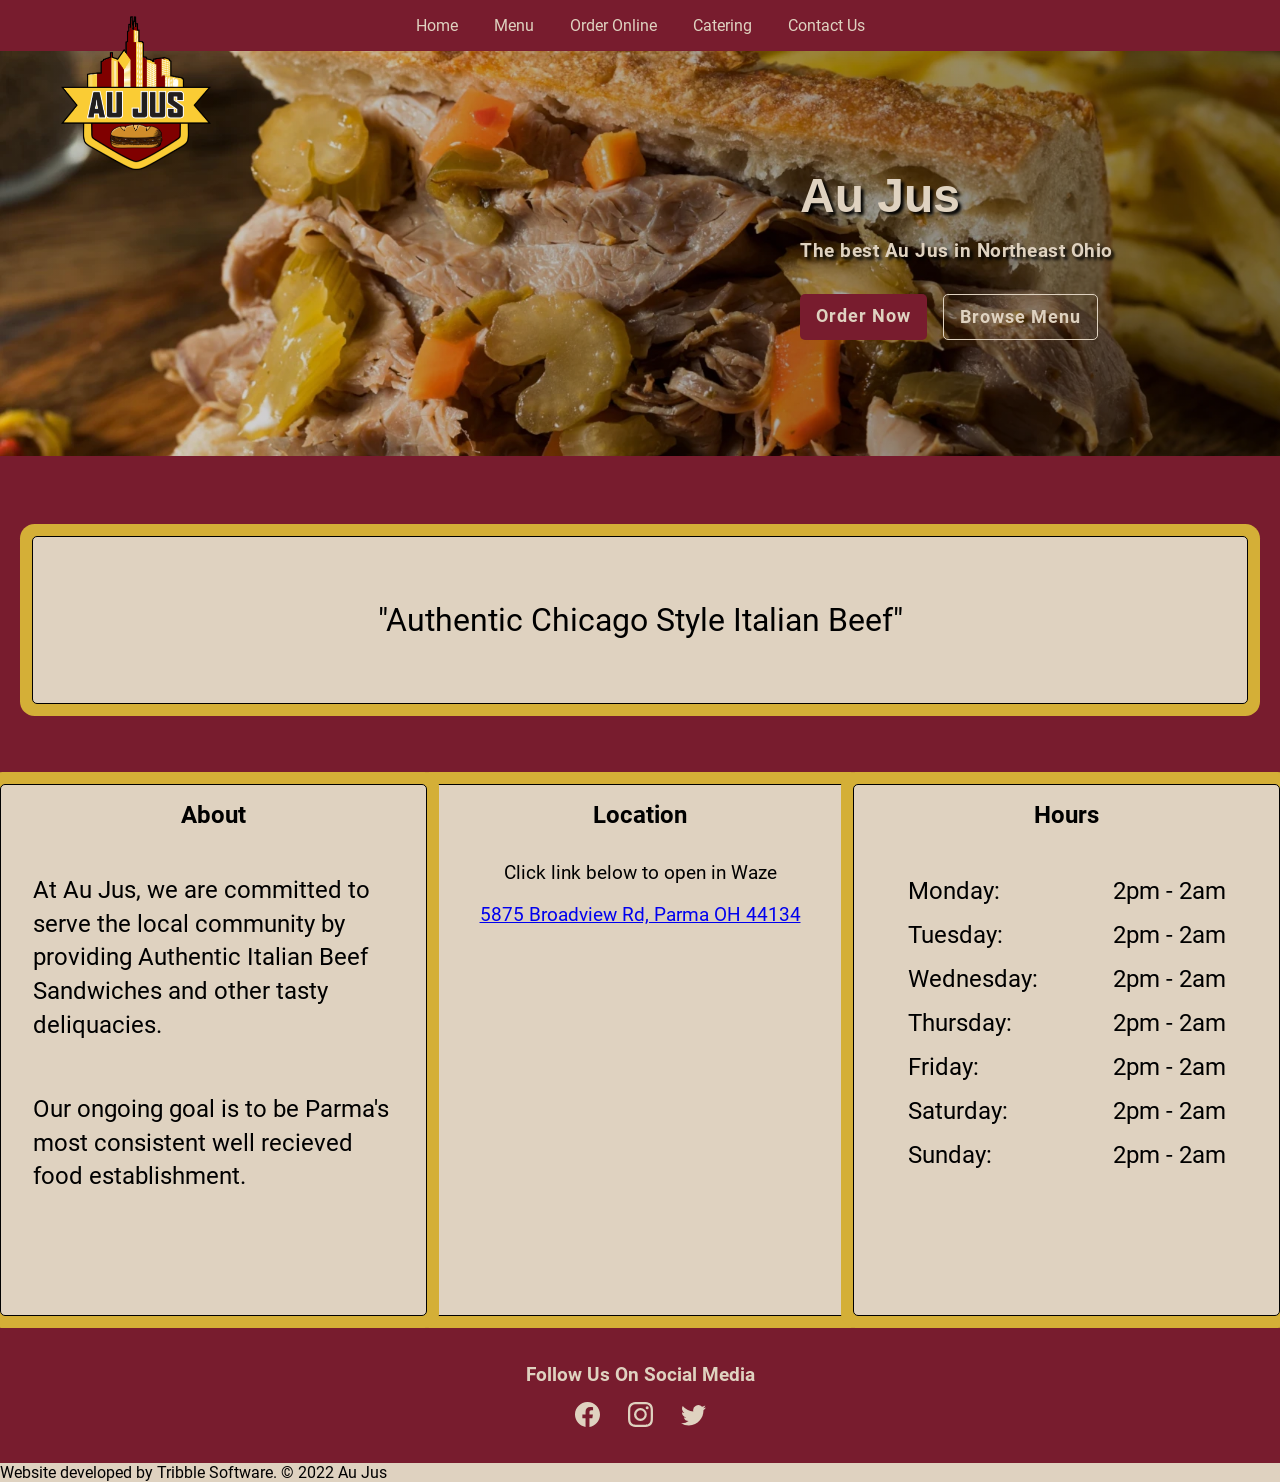
==== index.html @ e4e85e1d "re created repo bc it was taking too long to learn how to remove sensitive password I accidentally u" ====
<!DOCTYPE html>
<html lang="en">

<head>
  <meta charset="UTF-8" />
  <meta http-equiv="X-UA-Compatible" content="IE=edge" />
  <meta name="viewport" content="width=device-width, initial-scale=1.0" />
  <meta name="description" content="The best Au Jus in Northeast Ohio - Authentic Chicago style italian beef" />
  <link rel="stylesheet" type="text/css" href="css/style.css" />
  <script src="js/app.js" defer></script>
  <title>Au Jus - Authentic Chicago style italian beef</title>
</head>

<body>
  <nav>
    <div class="logoHolder" id="logoHolder">
      <a href="index.html"><img id="logo" src="./images/LogoWithSkylineCompressed.png" alt="Aujus Logo" class="logo" /></a>
    </div>
    <a href="https://www.toasttab.com/local/r-1c04fff1-90ef-4f2b-801d-41af2a66e068" id="orderBtn">Order Now</a>
    <ul id="responsiveLinks">
      <li class="navItem"><a href="index.html">Home</a></li>
      <li class="navItem"><a href="Menu.html">Menu</a></li>
      <li class="navItem">
        <a href="https://www.toasttab.com/local/r-1c04fff1-90ef-4f2b-801d-41af2a66e068">Order Online</a>
      </li>
      <li class="navItem"><a href="CateringMenu.html">Catering</a></li>
      <li class="navItem"><a href="ContactUs.html">Contact Us</a></li>
    </ul>

    <div id="hamburgerMenu">
      <span></span>
    </div>
  </nav>
  <div class="contentContainer">
    <div class="heroContainer">
      <div class="main-hero">
        <div class="hero-text">
          <h1 id="heroTitle">Au Jus</h1>
          <img class="heroLogo" id="heroLogo" src="images/LogoWithSkylineCompressed.png" />
          <p>The best Au Jus in Northeast Ohio</p>
          <div class="hero-links">
            <a class="btn btn-primary"
              href="https://www.toasttab.com/local/r-1c04fff1-90ef-4f2b-801d-41af2a66e068">Order Now</a>
            <a class="btn btn-secondary" href="./Menu.html">Browse Menu</a>
          </div>
        </div>
      </div>
    </div>
    <div class="mainPhrase">
      <p>"Authentic Chicago Style Italian Beef"</p>
    </div>
    <div class="infoBlocks">
      <div class="i-block about">
        <h2>About</h2>
        <div class="aboutParagraphWrapper">
          <div>
            <p>
              At Au Jus, we are committed to serve the local community by
              providing Authentic Italian Beef Sandwiches and other tasty
              deliquacies.
            </p>
            <br />
            <p>
              Our ongoing goal is to be Parma's most consistent well recieved
              food establishment.
            </p>
          </div>
        </div>
      </div>
      <div class="i-block location">
        <h2>Location</h2>
        <p>Click link below to open in Waze</p>
        <br />
        <a href="https://goo.gl/maps/zt9JgboQ2AMWFXVA8" target="_blank">
          <p>5875 Broadview Rd, Parma OH 44134</p>
        </a>
        <br />
        <iframe
          src="https://www.google.com/maps/embed?pb=!1m18!1m12!1m3!1d2992.6466762615714!2d-81.69191168420123!3d41.403478902959584!2m3!1f0!2f0!3f0!3m2!1i1024!2i768!4f13.1!3m3!1m2!1s0x8830e58a60a85c73%3A0x12bc4bde88cc602!2s5875%20Broadview%20Rd%2C%20Parma%2C%20OH%2044134!5e0!3m2!1sen!2sus!4v1646168921815!5m2!1sen!2sus"
          width="100%" height="350px" style="border: 0" allowfullscreen="" loading="lazy"></iframe>
      </div>
      <div class="i-block hours">
        <h2>Hours</h2>
        <div class="daysAndHours">
          <div id="days">
            <p>Monday:</p>
            <p>Tuesday:</p>
            <p>Wednesday:</p>
            <p>Thursday:</p>
            <p>Friday:</p>
            <p>Saturday:</p>
            <p>Sunday:</p>
          </div>
          <div id="hours">
            <p>2pm - 2am</p>
            <p>2pm - 2am</p>
            <p>2pm - 2am</p>
            <p>2pm - 2am</p>
            <p>2pm - 2am</p>
            <p>2pm - 2am</p>
            <p>2pm - 2am</p>
          </div>
        </div>
      </div>
    </div>
  </div>
  <div class="socialsContainer">
    <h3>Follow Us On Social Media</h3>
    <div>
      <!-- facebook -->
      <a href="https://www.facebook.com/Au-Jus-100579089202048" target="_blank" aria-label="Facebook"><svg
          xmlns="http://www.w3.org/2000/svg" width="25" height="25" fill="currentColor" class="bi bi-facebook"
          viewBox="0 0 16 16">
          <path
            d="M16 8.049c0-4.446-3.582-8.05-8-8.05C3.58 0-.002 3.603-.002 8.05c0 4.017 2.926 7.347 6.75 7.951v-5.625h-2.03V8.05H6.75V6.275c0-2.017 1.195-3.131 3.022-3.131.876 0 1.791.157 1.791.157v1.98h-1.009c-.993 0-1.303.621-1.303 1.258v1.51h2.218l-.354 2.326H9.25V16c3.824-.604 6.75-3.934 6.75-7.951z" />
        </svg></a>
      <!-- Instagram -->
      <a href="https://www.instagram.com/aujuscle" target="_blank" aria-label="Instagram"><svg
          xmlns="http://www.w3.org/2000/svg" width="25" height="25" fill="currentColor" class="bi bi-instagram"
          viewBox="0 0 16 16">
          <path
            d="M8 0C5.829 0 5.556.01 4.703.048 3.85.088 3.269.222 2.76.42a3.917 3.917 0 0 0-1.417.923A3.927 3.927 0 0 0 .42 2.76C.222 3.268.087 3.85.048 4.7.01 5.555 0 5.827 0 8.001c0 2.172.01 2.444.048 3.297.04.852.174 1.433.372 1.942.205.526.478.972.923 1.417.444.445.89.719 1.416.923.51.198 1.09.333 1.942.372C5.555 15.99 5.827 16 8 16s2.444-.01 3.298-.048c.851-.04 1.434-.174 1.943-.372a3.916 3.916 0 0 0 1.416-.923c.445-.445.718-.891.923-1.417.197-.509.332-1.09.372-1.942C15.99 10.445 16 10.173 16 8s-.01-2.445-.048-3.299c-.04-.851-.175-1.433-.372-1.941a3.926 3.926 0 0 0-.923-1.417A3.911 3.911 0 0 0 13.24.42c-.51-.198-1.092-.333-1.943-.372C10.443.01 10.172 0 7.998 0h.003zm-.717 1.442h.718c2.136 0 2.389.007 3.232.046.78.035 1.204.166 1.486.275.373.145.64.319.92.599.28.28.453.546.598.92.11.281.24.705.275 1.485.039.843.047 1.096.047 3.231s-.008 2.389-.047 3.232c-.035.78-.166 1.203-.275 1.485a2.47 2.47 0 0 1-.599.919c-.28.28-.546.453-.92.598-.28.11-.704.24-1.485.276-.843.038-1.096.047-3.232.047s-2.39-.009-3.233-.047c-.78-.036-1.203-.166-1.485-.276a2.478 2.478 0 0 1-.92-.598 2.48 2.48 0 0 1-.6-.92c-.109-.281-.24-.705-.275-1.485-.038-.843-.046-1.096-.046-3.233 0-2.136.008-2.388.046-3.231.036-.78.166-1.204.276-1.486.145-.373.319-.64.599-.92.28-.28.546-.453.92-.598.282-.11.705-.24 1.485-.276.738-.034 1.024-.044 2.515-.045v.002zm4.988 1.328a.96.96 0 1 0 0 1.92.96.96 0 0 0 0-1.92zm-4.27 1.122a4.109 4.109 0 1 0 0 8.217 4.109 4.109 0 0 0 0-8.217zm0 1.441a2.667 2.667 0 1 1 0 5.334 2.667 2.667 0 0 1 0-5.334z" />
        </svg></a>
      <!-- twitter -->
      <a href="https://twitter.com/AuJusCle" target="_blank"><svg xmlns="http://www.w3.org/2000/svg" width="25"
          height="25" fill="currentColor" class="bi bi-twitter" viewBox="0 0 16 16" aria-label="Twitter">
          <path d=" M5.026 15c6.038 0 9.341-5.003 9.341-9.334 0-.14 0-.282-.006-.422A6.685 6.685 0 0 0 16 3.542a6.658
            6.658 0 0 1-1.889.518 3.301 3.301 0 0 0 1.447-1.817 6.533 6.533 0 0 1-2.087.793A3.286 3.286 0 0 0 7.875
            6.03a9.325 9.325 0 0 1-6.767-3.429 3.289 3.289 0 0 0 1.018 4.382A3.323 3.323 0 0 1 .64 6.575v.045a3.288
            3.288 0 0 0 2.632 3.218 3.203 3.203 0 0 1-.865.115 3.23 3.23 0 0 1-.614-.057 3.283 3.283 0 0 0 3.067
            2.277A6.588 6.588 0 0 1 .78 13.58a6.32 6.32 0 0 1-.78-.045A9.344 9.344 0 0 0 5.026 15z" />
        </svg></a>
    </div>
  </div>

  <div class="footer">
    <div class="footer-text">
      <p>Website developed by Tribble Software. &copy; 2022 Au Jus</p>
    </div>
  </div>
</body>

</html>
---- css/style.css ----
/* @import url("https://fonts.googleapis.com/css2?family=Dancing+Script:wght@700&display=swap"); */

:root {
  --color-primary: #781c2e;
  --color-secondary: #dfd2c0;
  --color-accent: #d4af37;
}

* {
  box-sizing: border-box;
  margin: 0;
  padding: 0;
}

body {
  background-color: var(--color-primary);
}

@font-face {
  font-family: "Roboto";
  src: url(../assets/Roboto/Roboto-Regular.ttf);
  font-display: swap;
}
@font-face {
  font-family: "Roboto";
  src: url(../assets/Roboto/Roboto-Bold.ttf);
  font-weight: bold;
  font-display: swap;
}

body {
  font-family: "Roboto";
}

/*  -------------- Buttons and other helpers ---------------------------------- */
.btn {
  color: var(--color-secondary);
  padding: 0.75rem 1rem;
  border-radius: 5px;
  cursor: pointer;
  transition: all 0.3s ease-in-out;
  font-size: 1.1rem;
  font-weight: bold;
  letter-spacing: 1px;
  text-decoration: none;
}

.btn-primary {
  position: relative;
  background-color: var(--color-primary);
  z-index: 1;
  border: none;
}

.btn-primary::before {
  content: "";
  position: absolute;
  top: 0;
  left: 0;
  width: 100%;
  height: 100%;
  background-color: var(--color-secondary);
  border-radius: 4px;
  z-index: -1;
  transition: transform 250ms ease-in;
  transform: scaleX(0);
  transform-origin: right;
}
.btn-primary:hover::before {
  transform: scaleX(1);
  transform-origin: left;
  z-index: -1;
}

.btn-secondary::before {
  content: "";
  position: absolute;
  top: 0;
  left: 0;
  width: 100%;
  height: 100%;
  background-color: var(--color-secondary);
  border-radius: 4px;
  z-index: -1;
  transition: transform 250ms ease-in;
  transform: scaleX(0);
  transform-origin: right;
}
.btn-secondary:hover::before {
  transform: scaleX(1);
  transform-origin: left;
}

.btn-secondary {
  position: relative;
  border: 1px solid var(--color-secondary);
}

.btn-primary:hover {
  color: var(--color-primary);
}
.btn-secondary:hover {
  color: var(--color-primary);
}

.btn-accent {
  position: relative;
  background-color: var(--color-primary);
  z-index: 1;
  border: none;
}
.btn-accent::before {
  content: "";
  position: absolute;
  top: 0;
  left: 0;
  width: 100%;
  height: 100%;
  background-color: var(--color-accent);
  border-radius: 4px;
  transform: scaleX(0);
  transform-origin: right;
  z-index: -1;
  transition: transform 250ms ease-in;
}
.btn-accent:hover {
  color: var(--color-primary);
}
.btn-accent:hover::before {
  transform: scaleX(1);
  transform-origin: left;
}

.submitBtn {
  flex: 50%;
  margin: 0 auto;
}

.title {
  text-align: center;
}

.smallText{
  font-size: 0.8rem;
}
#alertModal {
  position: fixed;
  display: none;
  top: 0;
  left: 0;
  width: 100%;
  height: 100%;
  background-color: rgba(0, 0, 0, 0.5);
}
.modal {
  position: absolute;
  display: flex;
  flex-direction: column;
  justify-content: center;
  align-items: center;
  top: 50%;
  left: 50%;
  transform: translate(-50%, -50%);
  width: 30rem;
  height: 20rem;
  box-shadow: var(--color-accent) 0px 0px 0px 12px;
  border: 1px solid black;
  background-color: var(--color-secondary);
  border-radius: 5px;
  padding: 1rem;
  z-index: 2;
}
.modal h1 {
  text-align: center;
  font-size: 1.5rem;
  font-weight: bold;
  margin-bottom: 1rem;
}
.modal p {
  text-align: center;
  font-size: 1.2rem;
  margin-bottom: 1rem;
}

.modal a {
  text-align: center;
}
/* ----------------------------------- NAV BAR------------------------------- */
nav {
  background-color: var(--color-primary);
  position: sticky;
  display: flex;
  justify-content: space-around;
  top: 0;
  width: 100%;
  z-index: 20;
}
.logoHolder {
  position: absolute;
  display: flex;
  justify-content: center;
  align-items: center;
  top:0;
  left: 0;
  margin-left: 6rem;
  width: 5rem;
  margin-top: 1rem;
}

#orderBtn {
  position: absolute;
  display: none;
  top: 0;
  right: 50%;
  transform: translate(50%);
  text-decoration: none;
  color: var(--color-secondary);
  padding: 1rem 1rem;
}
#hamburgerMenu {
  display: none;
  position: absolute;
  top: 0;
  right: 0;
  width: 25px;
  height: 15px;
  margin: 1rem;
  float: right;
  transition: all 0.3s ease-in-out;
}

#hamburgerMenu::before {
  content: "";
  display: block;
  width: 100%;
  height: 2px;
  background-color: var(--color-secondary);
  position: absolute;
  top: 0;
  left: 0;
  z-index: 1;
  transition: all 0.3s ease-in-out;
}
#hamburgerMenu::after {
  content: "";
  display: block;
  width: 100%;
  height: 2px;
  background-color: var(--color-secondary);
  position: absolute;
  top: 100%;
  left: 0;
  z-index: 1;
  transition: all 0.3s ease-in-out;
}
#hamburgerMenu span {
  content: "";
  display: block;
  width: 100%;
  height: 2px;
  background-color: var(--color-secondary);
  position: absolute;
  top: 50%;
  left: 0;
  z-index: 1;
}
#logo {
  display: inline-block;
  width: 150px;
}


nav ul {
  list-style-type: none;
  display: inline-block;
}
nav ul li {
  display: inline-block;
}

nav ul li:hover {
  background-color: var(--color-secondary);
}

nav ul li a {
  display: block;
  color: rgb(223, 210, 192);
  text-decoration: none;
  padding: 1rem;
}

nav ul li a:hover {
  color: var(--color-primary);
  text-decoration: none;
  padding: 1rem;
}

#socialMediaIcons {
  position: absolute;
  right: 0;
  top: 50%;
  transform: translate(-50%, -50%);
  display: inline-flex;
  justify-content: center;
  align-items: center;
}
#socialMediaIcons a {
  text-decoration: none;
  color: var(--color-secondary);
  padding: 0 0.75rem 0 0.75rem;
}
/* --------------------------- HOME PAGE (index) ----------------------------------- */
.main-hero {
  background: linear-gradient(to left, rgba(0, 0, 0, 0.5), rgba(0, 0, 0, 0.1)),
    url("../images/AujusBackground1920scaled.webp");
  background-size: 100%;
  background-repeat: no-repeat;
  background-position: 0% 20%;
  position: relative;
  height: 45vh;
  /* box-shadow: var(--color-accent) 0px 0px 0px 12px; */
}

#heroLogo{
  width: 40%;
  display: none;
}
.contentContainer {
  background-color: var(--color-primary);
}
.hero-text {
  position: absolute;
  padding: 2rem;
  width: 40%;
  top: 50%;
  right: 0;
  transform: translate(0%, -50%);
  font-weight: bold;
}
.hero-text h1 {
  font-family: "Montserrat", sans-serif;
  text-shadow: black 0.2rem 0.2rem 0.2rem;
  font-size: 3rem;
  color: rgb(223, 210, 192);
  margin: 0 0 1rem 0;
}

.hero-text p {
  color: rgb(223, 210, 192);
  text-shadow: black 0.2rem 0.2rem 0.2rem;
  font-size: 1.2rem;
  letter-spacing: 0.5px;
  margin: 0 0 2rem 0;
}
.hero-links {
  display: flex;
  gap: 1rem;
}
.mainPhrase {
  background-color: rgb(223, 210, 192);
  margin: 5rem auto;
  padding: 4rem;
  width: 95%;
  text-align: center;
  display: flex;
  justify-content: space-around;
  border: 1px solid black;
  box-shadow: var(--color-accent) 0px 0px 0px 12px;
  border-radius: 5px;
}

.mainPhrase img {
  width: 350px;
}
.mainPhrase p {
  font-size: 2rem;
}
.infoBlocks {
  display: flex;
  justify-content: space-around;
}
.i-block {
  width: 30%;
  background-color: rgb(223, 210, 192);
  padding: 1rem;
  margin-bottom: 3rem;
  border: 1px solid black;
  border-radius: 5px;
  box-shadow: var(--color-accent) 0px 0px 0px 12px;
}
.i-block h2 {
  text-align: center;
  margin-bottom: 2rem;
}

.location p {
  text-align: center;
  font-size: 1.2rem;
}

.daysAndHours {
  display: flex;
  justify-content: space-around;
  align-items: center;
}
.daysAndHours p {
  font-size: 1.5rem;
  margin-top: 1rem;
  margin-bottom: 0.5rem;
}
.about {
  position: relative;
}
.aboutParagraphWrapper {
  position: absolute;
  top: 0;
  left: 0;
  width: 100%;
  height: 100%;
  display: flex;
  flex-direction: column;
  justify-content: center;
}
.about p {
  font-size: 1.5rem;
  line-height: 1.4;
  padding: 0 2rem 2rem 2rem;
}
.socialsContainer {
  width: 100%;
  color: var(--color-secondary);
  display: flex;
  flex-direction: column;
  justify-content: center;
  align-items: center;
  gap: 1rem;
  margin: 0 0 2rem 0;
}
.socialsContainer a {
  text-decoration: none;
  color: var(--color-secondary);
  padding: 0.75rem;
}
.footer {
  background-color: var(--color-secondary);
}
/* ------------------MENU PAGE ------------------------------------ */

.menuWrapper {
  width: 100%;
  min-height: 100vh;
}

.menu {
  background-color: rgb(223, 210, 192);
  width: 75%;
  height: 100%;
  margin: 5rem auto;
  padding: 1rem 3rem 1rem 3rem;
  border: 1px solid black;
  box-shadow: var(--color-accent) 0px 0px 0px 12px;
}

.menu h2 {
  text-align: center;
  margin: 1rem 0 2rem 0;
  color: black;
}
.menuGroupFlexContainer {
  width: 50%;
}
.menuItemsWrapper {
  display: flex;
  column-gap: 8rem;
}
.longMenuGroup {
  grid-row: span 5;
}
.menuGroup {
  grid-row: span 4;
}

.menuGroupTitle {
  text-align: center;
  border: 1px solid rgb(0, 0, 0);
  padding: 1rem;
  margin: 1rem 0 1rem 0;
}
.menuItem {
  margin: 2rem 0 2rem 0;
}

.menuItem p{
  width: 75%;
}
.menuItemTitle {
  display: flex;
  justify-content: space-between;
  margin-bottom: 0.5rem;
}
.menuItemTitle h3 {
  padding-right: 1rem;
}

.menuSideItemRight h3 {
  padding-bottom: 1rem;
}

.btnWrapper {
  text-align: center;
  padding: 3rem 0 0rem 0;
}

/* Horizontal rule with a class */
.menuSeperator{
  width: 100%;
  height: 3px;
  background-color: black;
  margin: 1rem 0 2rem 0;
}

/* ---------------------------Catering Menu ------------------------------- */

.catering-flex-container {
  width: 75%;
  margin: 0 auto;
  display: flex;
  flex-direction: column;
  justify-content: space-around;
}
.cateringMenuItem {
  width: 50%;
  margin: 2rem 0 2rem 0;
}
.menuItem-flex-container {
  display: flex;
  justify-content: flex-start;
  gap: 5rem;
}
/* ------------------------- Contact Us------------------------------------ */

.formWrapper {
  display: flex;
  justify-content: center;
  background-color: var(--color-secondary);
  width: 50vw;
  margin: 3rem auto;
}

.mainFormGroup {
  display: flex;
  justify-content: space-between;
}

.formGroup {
  display: flex;
  flex-direction: column;
  justify-content: space-between;
  width: 35%;
  margin-bottom: 2rem;
}

#contactForm textarea {
  height: 100%;
}
/* ---------- */
.formContainer {
  background-color: var(--color-secondary);
  box-shadow: var(--color-accent) 0px 0px 0px 12px;
  border: 1px solid black;
  width: 50%;
  min-height: 50vh;
  margin: 2rem auto;
  padding: 1rem;
  border-radius: 5px;
}
.formContainer > h1 {
  text-align: center;
  margin: 1rem 0 2rem 0;
}

#contactForm {
  display: flex;
  flex-direction: column;
  font-size: 1.2rem;
}
.formInputWrapper {
  display: flex;
  justify-content: space-around;
}
.formLabel {
  letter-spacing: 0.5;
  margin-bottom: 1rem;
}
.formInput {
  font-size: 1.2rem;
  margin-bottom: 1rem;
}

.formInput:nth-of-type(3) {
  margin-bottom: 0;
}

.captcha-center{
  display: flex;
  justify-content: center;
  margin: 1rem 0 1rem 0;
}
/* ------------------------ MEDIA QUERIES ------------------------------- */

@media screen and (max-width: 1500px) {
  .i-block {
    width: 100%;
  }
}

@media screen and (max-width: 1000px) {
  #socialMediaIcons {
    transform: translate(0, -50%);
  }

  #socialMediaIcons a {
    padding: 0 0.5rem 0 0.5rem;
  }
  .logoHolder{
    margin-left: 2rem;
  }
  #logo {
    width: 100px;
  }
  .infoBlocks {
    flex-direction: column;
  }
  .i-block {
    width: 90%;
    margin: 1rem auto;
  }
  .main-hero {
    background: linear-gradient(to top, rgba(0, 0, 0, 0.7), rgba(0, 0, 0, 0.1)),
      url("../images/AujusBackgroundResize1280.webp");
    background-position: 45% 25%;
  }
  .hero-text {
    width: 100%;
    top: 100%;
    left: 0;
    transform: translate(0, -100%);
    text-align: center;
  }
  .hero-links {
    display: flex;
    justify-content: space-evenly;
  }

  .menuItemsWrapper {
    flex-direction: column;
  }
  .menuGroupFlexContainer {
    width: 100%;
  }
  .catering-flex-container {
    width: 100%;
  }
  .aboutParagraphWrapper {
    position: relative;
  }

  .about p {
    padding: 0 2rem 1rem 2rem;
  }

  .formInputWrapper {
    flex-direction: column;
  }
  .formGroup {
    width: 100%;
  }
}

@media screen and (max-width: 700px) {
  /* nav changes for mobile */
  nav {
    flex-direction: column;
    justify-content: flex-start;
    align-items: flex-start;
    min-height: 50px;
  }
  .navItem {
    display: block;
  }
  nav ul {
    display: none;
  }

  #socialMediaIcons {
    display: none;
    position: relative;
  }
  .showOnMobile {
    display: block !important;
    width: 100%;
    margin-top: 4rem;
  }
  .logoHolder {
    position: absolute;
    top:0;
    left:0;
    display: none;
    transform: translateY(-0.5rem);
  }

  .hamOpenLogo {
  top: 75%;
  left: 71%;
  }

  .hero-text{
    display:flex;
    flex-direction:column;
    align-items: center;
  }
  .hero-text h1{
    display:none;
  }
  #heroLogo{
    width: 50%;
    display: block;
    margin-bottom: 1rem;
  }

  #hamburgerMenu {
    display: block;
  }
  .hamActive {
    display: block;
  }
  .hamActive span {
    display: none !important;
  }
  .hamActive::before {
    transform: rotate(45deg) translate(0, 10px);
  }
  .hamActive::after {
    transform: rotate(-45deg) translate(0, -10px);
  }

  .main-hero{
    height: 60vh;
    background-size: cover;
  }

  .menu {
    width: 100%;
    margin-top: 3rem;
    padding-bottom: 5rem;
  }

  .menuItem-flex-container {
    flex-direction: column;
    justify-content: flex-start;
  }
  .cateringMenuItem {
    width: 100%;
  }
  .formContainer {
    width: 90vw;
  }

  .modal {
    width: 100%;
  }

  #orderBtn {
    display: block;
  }
}
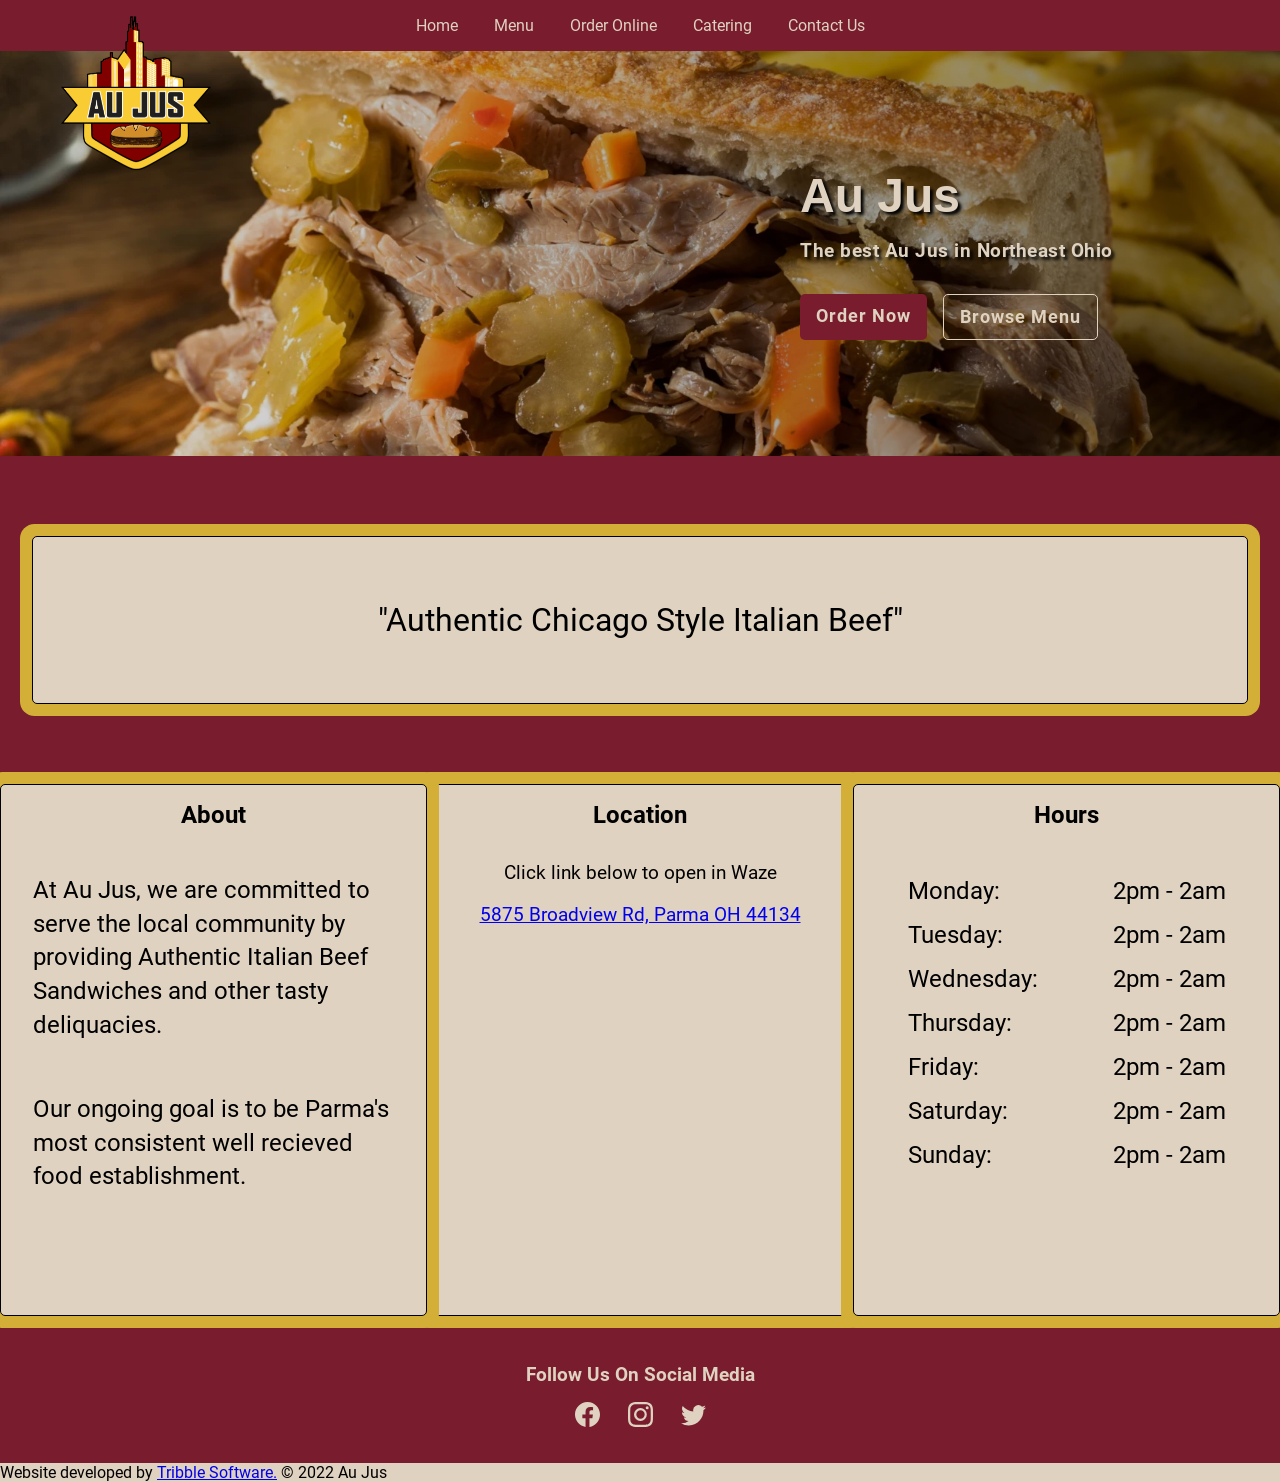
==== commit 7a350cbd: "updated provolone on menu page" ====
--- a/index.html
+++ b/index.html
@@ -135,7 +135,7 @@
 
   <div class="footer">
     <div class="footer-text">
-      <p>Website developed by Tribble Software. &copy; 2022 Au Jus</p>
+      <p>Website developed by <a href="https://www.tribblewebdesign.com">Tribble Software.</a>  &copy; 2022 Au Jus</p>
     </div>
   </div>
 </body>
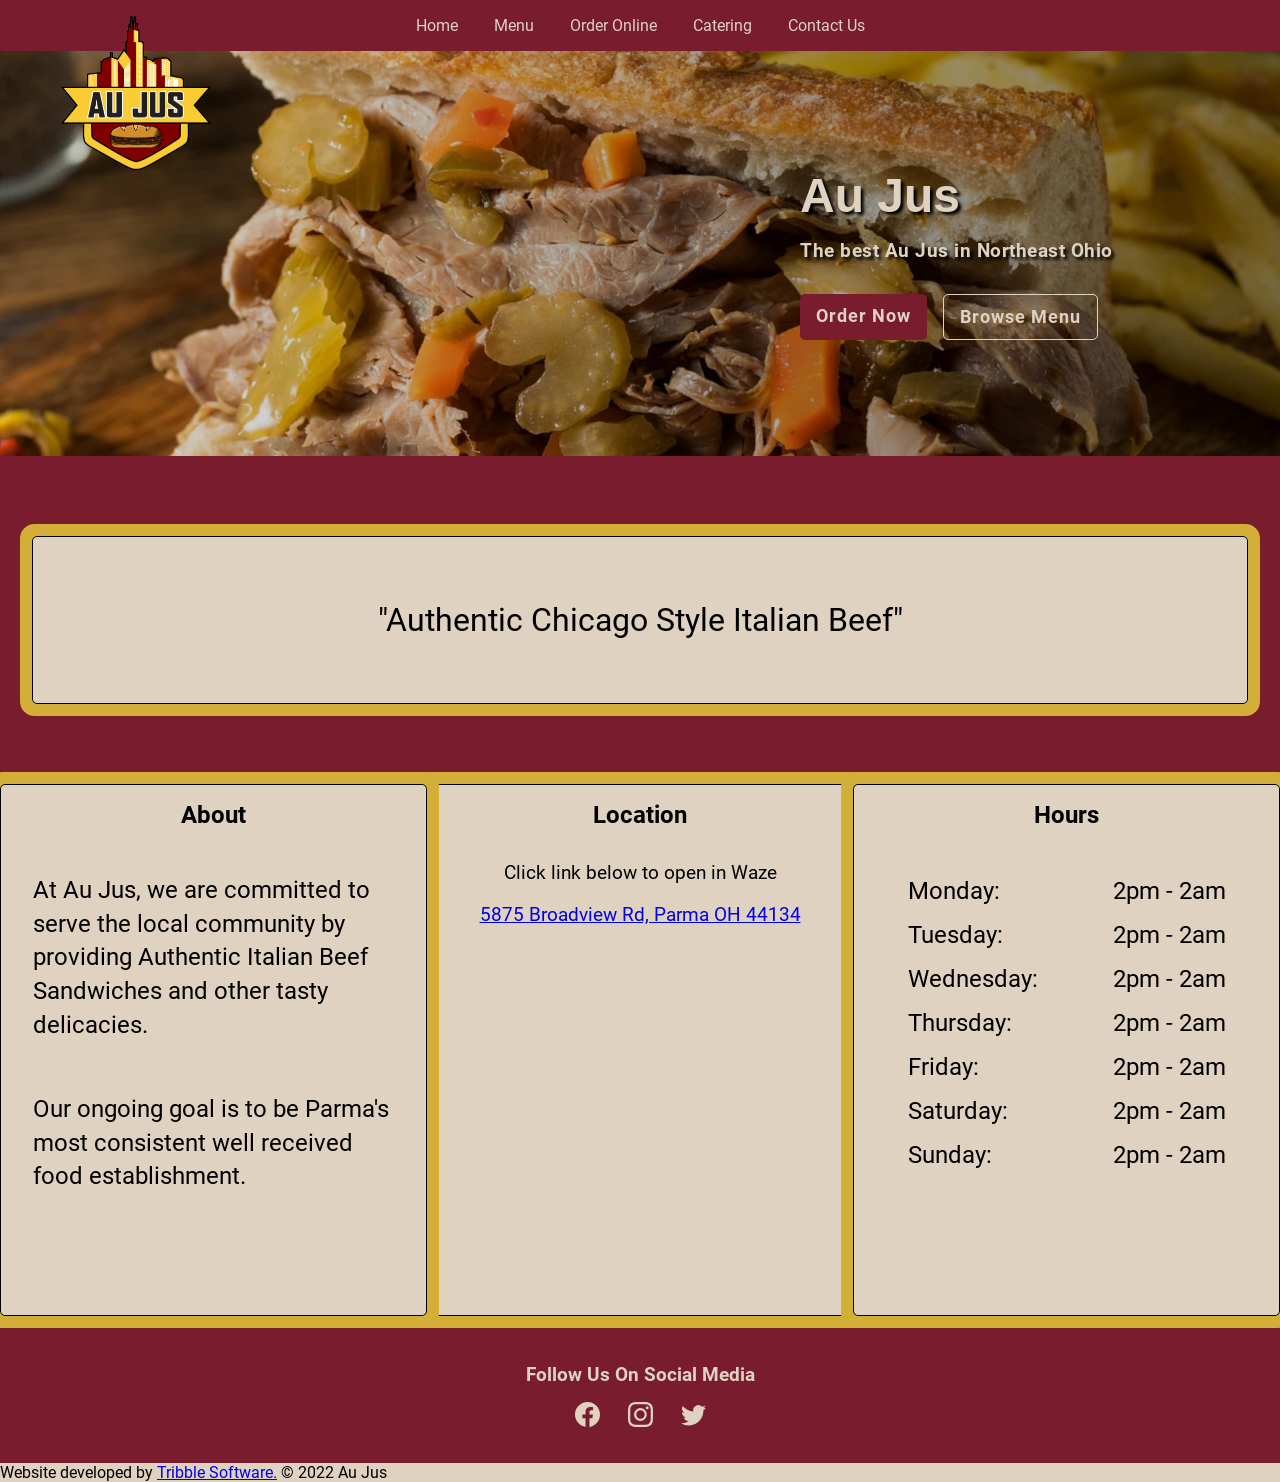
==== commit 0f1e5729: "updated catering menu, index.html and menu page" ====
--- a/index.html
+++ b/index.html
@@ -1,143 +1,203 @@
 <!DOCTYPE html>
 <html lang="en">
+  <head>
+    <meta charset="UTF-8" />
+    <meta http-equiv="X-UA-Compatible" content="IE=edge" />
+    <meta name="viewport" content="width=device-width, initial-scale=1.0" />
+    <meta
+      name="description"
+      content="The best Au Jus in Northeast Ohio - Authentic Chicago style italian beef"
+    />
+    <link rel="stylesheet" type="text/css" href="css/style.css" />
+    <script src="js/app.js" defer></script>
+    <title>Au Jus - Authentic Chicago style italian beef</title>
+  </head>
 
-<head>
-  <meta charset="UTF-8" />
-  <meta http-equiv="X-UA-Compatible" content="IE=edge" />
-  <meta name="viewport" content="width=device-width, initial-scale=1.0" />
-  <meta name="description" content="The best Au Jus in Northeast Ohio - Authentic Chicago style italian beef" />
-  <link rel="stylesheet" type="text/css" href="css/style.css" />
-  <script src="js/app.js" defer></script>
-  <title>Au Jus - Authentic Chicago style italian beef</title>
-</head>
+  <body>
+    <nav>
+      <div class="logoHolder" id="logoHolder">
+        <a href="index.html"
+          ><img
+            id="logo"
+            src="./images/LogoWithSkylineCompressed.png"
+            alt="Aujus Logo"
+            class="logo"
+        /></a>
+      </div>
+      <a
+        href="https://www.toasttab.com/local/r-1c04fff1-90ef-4f2b-801d-41af2a66e068"
+        id="orderBtn"
+        >Order Now</a
+      >
+      <ul id="responsiveLinks">
+        <li class="navItem"><a href="index.html">Home</a></li>
+        <li class="navItem"><a href="Menu.html">Menu</a></li>
+        <li class="navItem">
+          <a
+            href="https://www.toasttab.com/local/r-1c04fff1-90ef-4f2b-801d-41af2a66e068"
+            >Order Online</a
+          >
+        </li>
+        <li class="navItem"><a href="CateringMenu.html">Catering</a></li>
+        <li class="navItem"><a href="ContactUs.html">Contact Us</a></li>
+      </ul>
 
-<body>
-  <nav>
-    <div class="logoHolder" id="logoHolder">
-      <a href="index.html"><img id="logo" src="./images/LogoWithSkylineCompressed.png" alt="Aujus Logo" class="logo" /></a>
+      <div id="hamburgerMenu">
+        <span></span>
+      </div>
+    </nav>
+    <div class="contentContainer">
+      <div class="heroContainer">
+        <div class="main-hero">
+          <div class="hero-text">
+            <h1 id="heroTitle">Au Jus</h1>
+            <img
+              class="heroLogo"
+              id="heroLogo"
+              src="images/LogoWithSkylineCompressed.png"
+            />
+            <p>The best Au Jus in Northeast Ohio</p>
+            <div class="hero-links">
+              <a
+                class="btn btn-primary"
+                href="https://www.toasttab.com/local/r-1c04fff1-90ef-4f2b-801d-41af2a66e068"
+                >Order Now</a
+              >
+              <a class="btn btn-secondary" href="./Menu.html">Browse Menu</a>
+            </div>
+          </div>
+        </div>
+      </div>
+      <div class="mainPhrase">
+        <p>"Authentic Chicago Style Italian Beef"</p>
+      </div>
+      <div class="infoBlocks">
+        <div class="i-block about">
+          <h2>About</h2>
+          <div class="aboutParagraphWrapper">
+            <div>
+              <p>
+                At Au Jus, we are committed to serve the local community by
+                providing Authentic Italian Beef Sandwiches and other tasty
+                delicacies.
+              </p>
+              <br />
+              <p>
+                Our ongoing goal is to be Parma's most consistent well received
+                food establishment.
+              </p>
+            </div>
+          </div>
+        </div>
+        <div class="i-block location">
+          <h2>Location</h2>
+          <p>Click link below to open in Waze</p>
+          <br />
+          <a href="https://goo.gl/maps/zt9JgboQ2AMWFXVA8" target="_blank">
+            <p>5875 Broadview Rd, Parma OH 44134</p>
+          </a>
+          <br />
+          <iframe
+            src="https://www.google.com/maps/embed?pb=!1m18!1m12!1m3!1d2992.6466762615714!2d-81.69191168420123!3d41.403478902959584!2m3!1f0!2f0!3f0!3m2!1i1024!2i768!4f13.1!3m3!1m2!1s0x8830e58a60a85c73%3A0x12bc4bde88cc602!2s5875%20Broadview%20Rd%2C%20Parma%2C%20OH%2044134!5e0!3m2!1sen!2sus!4v1646168921815!5m2!1sen!2sus"
+            width="100%"
+            height="350px"
+            style="border: 0"
+            allowfullscreen=""
+            loading="lazy"
+          ></iframe>
+        </div>
+        <div class="i-block hours">
+          <h2>Hours</h2>
+          <div class="daysAndHours">
+            <div id="days">
+              <p>Monday:</p>
+              <p>Tuesday:</p>
+              <p>Wednesday:</p>
+              <p>Thursday:</p>
+              <p>Friday:</p>
+              <p>Saturday:</p>
+              <p>Sunday:</p>
+            </div>
+            <div id="hours">
+              <p>2pm - 2am</p>
+              <p>2pm - 2am</p>
+              <p>2pm - 2am</p>
+              <p>2pm - 2am</p>
+              <p>2pm - 2am</p>
+              <p>2pm - 2am</p>
+              <p>2pm - 2am</p>
+            </div>
+          </div>
+        </div>
+      </div>
     </div>
-    <a href="https://www.toasttab.com/local/r-1c04fff1-90ef-4f2b-801d-41af2a66e068" id="orderBtn">Order Now</a>
-    <ul id="responsiveLinks">
-      <li class="navItem"><a href="index.html">Home</a></li>
-      <li class="navItem"><a href="Menu.html">Menu</a></li>
-      <li class="navItem">
-        <a href="https://www.toasttab.com/local/r-1c04fff1-90ef-4f2b-801d-41af2a66e068">Order Online</a>
-      </li>
-      <li class="navItem"><a href="CateringMenu.html">Catering</a></li>
-      <li class="navItem"><a href="ContactUs.html">Contact Us</a></li>
-    </ul>
-
-    <div id="hamburgerMenu">
-      <span></span>
-    </div>
-  </nav>
-  <div class="contentContainer">
-    <div class="heroContainer">
-      <div class="main-hero">
-        <div class="hero-text">
-          <h1 id="heroTitle">Au Jus</h1>
-          <img class="heroLogo" id="heroLogo" src="images/LogoWithSkylineCompressed.png" />
-          <p>The best Au Jus in Northeast Ohio</p>
-          <div class="hero-links">
-            <a class="btn btn-primary"
-              href="https://www.toasttab.com/local/r-1c04fff1-90ef-4f2b-801d-41af2a66e068">Order Now</a>
-            <a class="btn btn-secondary" href="./Menu.html">Browse Menu</a>
-          </div>
-        </div>
-      </div>
-    </div>
-    <div class="mainPhrase">
-      <p>"Authentic Chicago Style Italian Beef"</p>
-    </div>
-    <div class="infoBlocks">
-      <div class="i-block about">
-        <h2>About</h2>
-        <div class="aboutParagraphWrapper">
-          <div>
-            <p>
-              At Au Jus, we are committed to serve the local community by
-              providing Authentic Italian Beef Sandwiches and other tasty
-              deliquacies.
-            </p>
-            <br />
-            <p>
-              Our ongoing goal is to be Parma's most consistent well recieved
-              food establishment.
-            </p>
-          </div>
-        </div>
-      </div>
-      <div class="i-block location">
-        <h2>Location</h2>
-        <p>Click link below to open in Waze</p>
-        <br />
-        <a href="https://goo.gl/maps/zt9JgboQ2AMWFXVA8" target="_blank">
-          <p>5875 Broadview Rd, Parma OH 44134</p>
-        </a>
-        <br />
-        <iframe
-          src="https://www.google.com/maps/embed?pb=!1m18!1m12!1m3!1d2992.6466762615714!2d-81.69191168420123!3d41.403478902959584!2m3!1f0!2f0!3f0!3m2!1i1024!2i768!4f13.1!3m3!1m2!1s0x8830e58a60a85c73%3A0x12bc4bde88cc602!2s5875%20Broadview%20Rd%2C%20Parma%2C%20OH%2044134!5e0!3m2!1sen!2sus!4v1646168921815!5m2!1sen!2sus"
-          width="100%" height="350px" style="border: 0" allowfullscreen="" loading="lazy"></iframe>
-      </div>
-      <div class="i-block hours">
-        <h2>Hours</h2>
-        <div class="daysAndHours">
-          <div id="days">
-            <p>Monday:</p>
-            <p>Tuesday:</p>
-            <p>Wednesday:</p>
-            <p>Thursday:</p>
-            <p>Friday:</p>
-            <p>Saturday:</p>
-            <p>Sunday:</p>
-          </div>
-          <div id="hours">
-            <p>2pm - 2am</p>
-            <p>2pm - 2am</p>
-            <p>2pm - 2am</p>
-            <p>2pm - 2am</p>
-            <p>2pm - 2am</p>
-            <p>2pm - 2am</p>
-            <p>2pm - 2am</p>
-          </div>
-        </div>
-      </div>
-    </div>
-  </div>
-  <div class="socialsContainer">
-    <h3>Follow Us On Social Media</h3>
-    <div>
-      <!-- facebook -->
-      <a href="https://www.facebook.com/Au-Jus-100579089202048" target="_blank" aria-label="Facebook"><svg
-          xmlns="http://www.w3.org/2000/svg" width="25" height="25" fill="currentColor" class="bi bi-facebook"
-          viewBox="0 0 16 16">
-          <path
-            d="M16 8.049c0-4.446-3.582-8.05-8-8.05C3.58 0-.002 3.603-.002 8.05c0 4.017 2.926 7.347 6.75 7.951v-5.625h-2.03V8.05H6.75V6.275c0-2.017 1.195-3.131 3.022-3.131.876 0 1.791.157 1.791.157v1.98h-1.009c-.993 0-1.303.621-1.303 1.258v1.51h2.218l-.354 2.326H9.25V16c3.824-.604 6.75-3.934 6.75-7.951z" />
-        </svg></a>
-      <!-- Instagram -->
-      <a href="https://www.instagram.com/aujuscle" target="_blank" aria-label="Instagram"><svg
-          xmlns="http://www.w3.org/2000/svg" width="25" height="25" fill="currentColor" class="bi bi-instagram"
-          viewBox="0 0 16 16">
-          <path
-            d="M8 0C5.829 0 5.556.01 4.703.048 3.85.088 3.269.222 2.76.42a3.917 3.917 0 0 0-1.417.923A3.927 3.927 0 0 0 .42 2.76C.222 3.268.087 3.85.048 4.7.01 5.555 0 5.827 0 8.001c0 2.172.01 2.444.048 3.297.04.852.174 1.433.372 1.942.205.526.478.972.923 1.417.444.445.89.719 1.416.923.51.198 1.09.333 1.942.372C5.555 15.99 5.827 16 8 16s2.444-.01 3.298-.048c.851-.04 1.434-.174 1.943-.372a3.916 3.916 0 0 0 1.416-.923c.445-.445.718-.891.923-1.417.197-.509.332-1.09.372-1.942C15.99 10.445 16 10.173 16 8s-.01-2.445-.048-3.299c-.04-.851-.175-1.433-.372-1.941a3.926 3.926 0 0 0-.923-1.417A3.911 3.911 0 0 0 13.24.42c-.51-.198-1.092-.333-1.943-.372C10.443.01 10.172 0 7.998 0h.003zm-.717 1.442h.718c2.136 0 2.389.007 3.232.046.78.035 1.204.166 1.486.275.373.145.64.319.92.599.28.28.453.546.598.92.11.281.24.705.275 1.485.039.843.047 1.096.047 3.231s-.008 2.389-.047 3.232c-.035.78-.166 1.203-.275 1.485a2.47 2.47 0 0 1-.599.919c-.28.28-.546.453-.92.598-.28.11-.704.24-1.485.276-.843.038-1.096.047-3.232.047s-2.39-.009-3.233-.047c-.78-.036-1.203-.166-1.485-.276a2.478 2.478 0 0 1-.92-.598 2.48 2.48 0 0 1-.6-.92c-.109-.281-.24-.705-.275-1.485-.038-.843-.046-1.096-.046-3.233 0-2.136.008-2.388.046-3.231.036-.78.166-1.204.276-1.486.145-.373.319-.64.599-.92.28-.28.546-.453.92-.598.282-.11.705-.24 1.485-.276.738-.034 1.024-.044 2.515-.045v.002zm4.988 1.328a.96.96 0 1 0 0 1.92.96.96 0 0 0 0-1.92zm-4.27 1.122a4.109 4.109 0 1 0 0 8.217 4.109 4.109 0 0 0 0-8.217zm0 1.441a2.667 2.667 0 1 1 0 5.334 2.667 2.667 0 0 1 0-5.334z" />
-        </svg></a>
-      <!-- twitter -->
-      <a href="https://twitter.com/AuJusCle" target="_blank"><svg xmlns="http://www.w3.org/2000/svg" width="25"
-          height="25" fill="currentColor" class="bi bi-twitter" viewBox="0 0 16 16" aria-label="Twitter">
-          <path d=" M5.026 15c6.038 0 9.341-5.003 9.341-9.334 0-.14 0-.282-.006-.422A6.685 6.685 0 0 0 16 3.542a6.658
+    <div class="socialsContainer">
+      <h3>Follow Us On Social Media</h3>
+      <div>
+        <!-- facebook -->
+        <a
+          href="https://www.facebook.com/Au-Jus-100579089202048"
+          target="_blank"
+          aria-label="Facebook"
+          ><svg
+            xmlns="http://www.w3.org/2000/svg"
+            width="25"
+            height="25"
+            fill="currentColor"
+            class="bi bi-facebook"
+            viewBox="0 0 16 16"
+          >
+            <path
+              d="M16 8.049c0-4.446-3.582-8.05-8-8.05C3.58 0-.002 3.603-.002 8.05c0 4.017 2.926 7.347 6.75 7.951v-5.625h-2.03V8.05H6.75V6.275c0-2.017 1.195-3.131 3.022-3.131.876 0 1.791.157 1.791.157v1.98h-1.009c-.993 0-1.303.621-1.303 1.258v1.51h2.218l-.354 2.326H9.25V16c3.824-.604 6.75-3.934 6.75-7.951z"
+            /></svg
+        ></a>
+        <!-- Instagram -->
+        <a
+          href="https://www.instagram.com/aujuscle"
+          target="_blank"
+          aria-label="Instagram"
+          ><svg
+            xmlns="http://www.w3.org/2000/svg"
+            width="25"
+            height="25"
+            fill="currentColor"
+            class="bi bi-instagram"
+            viewBox="0 0 16 16"
+          >
+            <path
+              d="M8 0C5.829 0 5.556.01 4.703.048 3.85.088 3.269.222 2.76.42a3.917 3.917 0 0 0-1.417.923A3.927 3.927 0 0 0 .42 2.76C.222 3.268.087 3.85.048 4.7.01 5.555 0 5.827 0 8.001c0 2.172.01 2.444.048 3.297.04.852.174 1.433.372 1.942.205.526.478.972.923 1.417.444.445.89.719 1.416.923.51.198 1.09.333 1.942.372C5.555 15.99 5.827 16 8 16s2.444-.01 3.298-.048c.851-.04 1.434-.174 1.943-.372a3.916 3.916 0 0 0 1.416-.923c.445-.445.718-.891.923-1.417.197-.509.332-1.09.372-1.942C15.99 10.445 16 10.173 16 8s-.01-2.445-.048-3.299c-.04-.851-.175-1.433-.372-1.941a3.926 3.926 0 0 0-.923-1.417A3.911 3.911 0 0 0 13.24.42c-.51-.198-1.092-.333-1.943-.372C10.443.01 10.172 0 7.998 0h.003zm-.717 1.442h.718c2.136 0 2.389.007 3.232.046.78.035 1.204.166 1.486.275.373.145.64.319.92.599.28.28.453.546.598.92.11.281.24.705.275 1.485.039.843.047 1.096.047 3.231s-.008 2.389-.047 3.232c-.035.78-.166 1.203-.275 1.485a2.47 2.47 0 0 1-.599.919c-.28.28-.546.453-.92.598-.28.11-.704.24-1.485.276-.843.038-1.096.047-3.232.047s-2.39-.009-3.233-.047c-.78-.036-1.203-.166-1.485-.276a2.478 2.478 0 0 1-.92-.598 2.48 2.48 0 0 1-.6-.92c-.109-.281-.24-.705-.275-1.485-.038-.843-.046-1.096-.046-3.233 0-2.136.008-2.388.046-3.231.036-.78.166-1.204.276-1.486.145-.373.319-.64.599-.92.28-.28.546-.453.92-.598.282-.11.705-.24 1.485-.276.738-.034 1.024-.044 2.515-.045v.002zm4.988 1.328a.96.96 0 1 0 0 1.92.96.96 0 0 0 0-1.92zm-4.27 1.122a4.109 4.109 0 1 0 0 8.217 4.109 4.109 0 0 0 0-8.217zm0 1.441a2.667 2.667 0 1 1 0 5.334 2.667 2.667 0 0 1 0-5.334z"
+            /></svg
+        ></a>
+        <!-- twitter -->
+        <a href="https://twitter.com/AuJusCle" target="_blank"
+          ><svg
+            xmlns="http://www.w3.org/2000/svg"
+            width="25"
+            height="25"
+            fill="currentColor"
+            class="bi bi-twitter"
+            viewBox="0 0 16 16"
+            aria-label="Twitter"
+          >
+            <path
+              d=" M5.026 15c6.038 0 9.341-5.003 9.341-9.334 0-.14 0-.282-.006-.422A6.685 6.685 0 0 0 16 3.542a6.658
             6.658 0 0 1-1.889.518 3.301 3.301 0 0 0 1.447-1.817 6.533 6.533 0 0 1-2.087.793A3.286 3.286 0 0 0 7.875
             6.03a9.325 9.325 0 0 1-6.767-3.429 3.289 3.289 0 0 0 1.018 4.382A3.323 3.323 0 0 1 .64 6.575v.045a3.288
             3.288 0 0 0 2.632 3.218 3.203 3.203 0 0 1-.865.115 3.23 3.23 0 0 1-.614-.057 3.283 3.283 0 0 0 3.067
-            2.277A6.588 6.588 0 0 1 .78 13.58a6.32 6.32 0 0 1-.78-.045A9.344 9.344 0 0 0 5.026 15z" />
-        </svg></a>
+            2.277A6.588 6.588 0 0 1 .78 13.58a6.32 6.32 0 0 1-.78-.045A9.344 9.344 0 0 0 5.026 15z"
+            /></svg
+        ></a>
+      </div>
     </div>
-  </div>
 
-  <div class="footer">
-    <div class="footer-text">
-      <p>Website developed by <a href="https://www.tribblewebdesign.com">Tribble Software.</a>  &copy; 2022 Au Jus</p>
+    <div class="footer">
+      <div class="footer-text">
+        <p>
+          Website developed by
+          <a href="https://www.tribblewebdesign.com">Tribble Software.</a>
+          &copy; 2022 Au Jus
+        </p>
+      </div>
     </div>
-  </div>
-</body>
-
-</html>+  </body>
+</html>
